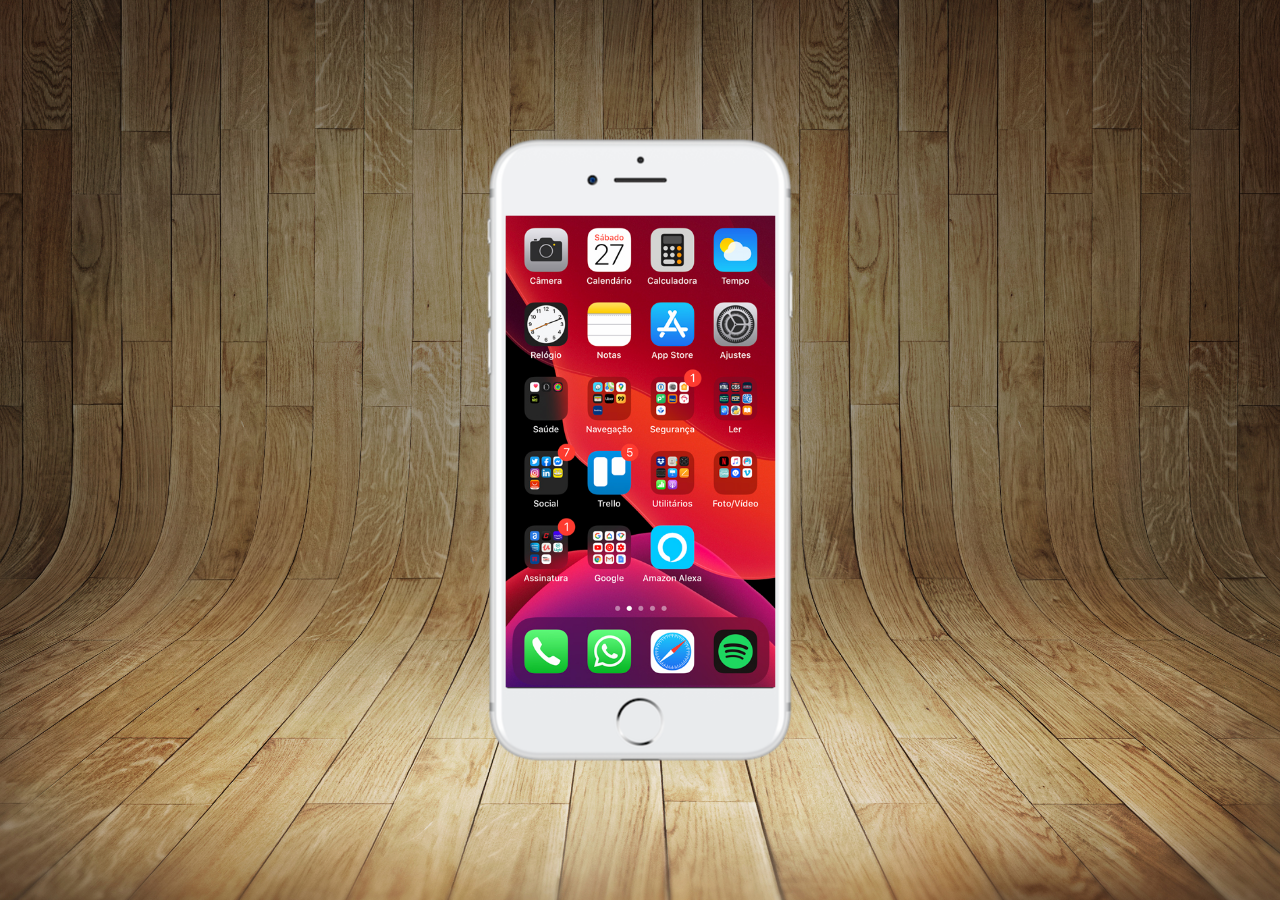
==== index.html @ b9530f45 "atualização" ====
<!DOCTYPE html>
<html lang="pt-br">
<head>
    <meta charset="UTF-8">
    <meta http-equiv="X-UA-Compatible" content="IE=edge">
    <meta name="viewport" content="width=device-width, initial-scale=1.0">
    <link rel="shortcut icon" href="favicon.ico" type="image/x-icon">
    <link rel="stylesheet" href="estilos/style.css">
    <title>Projeto de Redes Sociais</title>
</head>
<body>
    <main>
        <section id="telefone">
            <iframe src="home.html" name="tela" id="tela" frameborder="0"></iframe>
        </section>

        <section id="social">

        </section>
    </main>
</body>
</html>
---- estilos/style.css ----
@charset "UTF-8";

*{
    margin: 0px;
    padding: 0px;
    font-family: Arial, Helvetica, sans-serif;
}
html, body{
    height: 100vh;
    width: 100vw;
    background-color: black;
}
body{
    background-image: url('../imagens/fundo-madeira.jpg');
    background-repeat: no-repeat;
    background-size: cover;
    background-attachment: fixed;
    background-position: center center;
}
main{
    height: 100vh;
    position: relative;
}
section#telefone{
    position: absolute;
    top: 50%;
    left: 50%;
    transform: translate(-50%,-50%);

    height: 627px;
    width: 311px;
    background-image: url('../imagens/frame-iphone.png');
    background-repeat: no-repeat;
    
}
iframe#tela{
    position: relative;
    top: 79px;
    left: 21px;
    width: 270px;
    height: 472px;
}
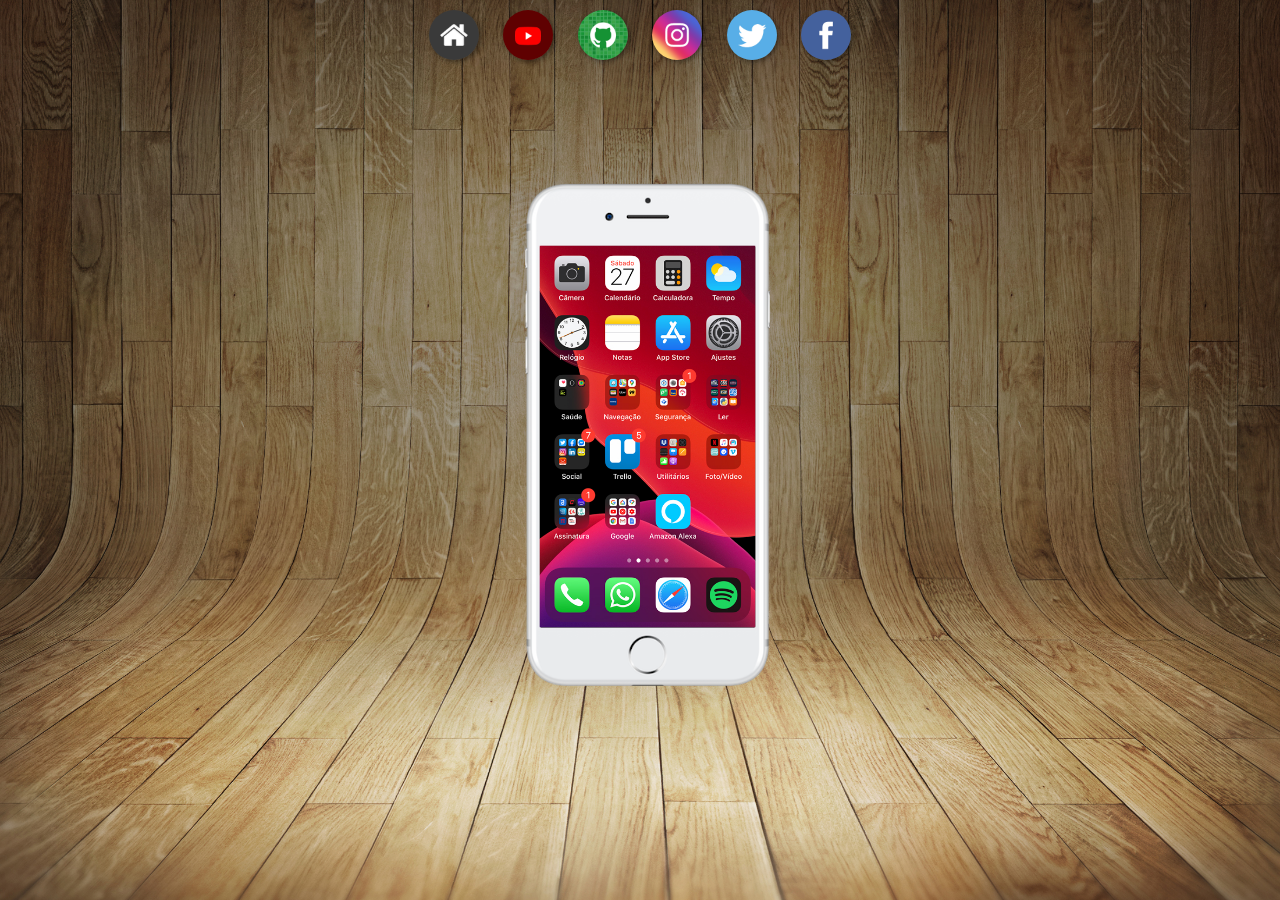
==== commit fb4535b8: "atualização botões" ====
--- a/index.html
+++ b/index.html
@@ -11,11 +11,18 @@
 <body>
     <main>
         <section id="telefone">
-            <iframe src="home.html" name="tela" id="tela" frameborder="0"></iframe>
+            <iframe src="home.html" name="tela" id="tela" frameborder="0">
+                Seu navegador não é compatível com isso.
+            </iframe>
         </section>
 
         <section id="social">
-
+            <a href="" target="tela"><img src="imagens/logo-home.jpg" alt="home"></a>
+            <a href="" target="tela"><img src="imagens/logo-youtube.jpg" alt="youtube"></a>
+            <a href="" target="tela"><img src="imagens/logo-github.jpg" alt="github"></a>
+            <a href="" target="tela"><img src="imagens/logo-instagram.jpg" alt="instagram"></a>
+            <a href="" target="tela"><img src="imagens/logo-twitter.jpg" alt="twiter"></a>
+            <a href="" target="tela"><img src="imagens/logo-facebook.jpg" alt="facebook"></a>
         </section>
     </main>
 </body>
--- a/estilos/style.css
+++ b/estilos/style.css
@@ -23,20 +23,38 @@
 }
 section#telefone{
     position: absolute;
-    top: 50%;
-    left: 50%;
+    top: 55%;
+    left: 53%;
     transform: translate(-50%,-50%);
 
     height: 627px;
     width: 311px;
+
     background-image: url('../imagens/frame-iphone.png');
     background-repeat: no-repeat;
+    background-size: 250px 507px;
     
 }
 iframe#tela{
     position: relative;
-    top: 79px;
-    left: 21px;
-    width: 270px;
-    height: 472px;
-}+    top: 64px;
+    left: 17px;
+    width: 216px;
+    height: 382px;
+}
+section#social{
+    text-align: center;
+}
+section#social img{
+    width: 50px;
+    margin: 10px;
+    border-radius: 50%;
+    box-shadow: 2px 2px 5px rgba(0, 0, 0, 0.404);
+}
+    section#social img:hover{
+    border: 3px solid gray;
+    transform: translate(-3px,-3px);
+    box-shadow: 5px 5px 10px black;
+    transition: transform 0.28s, border 0.5s;
+    }
+
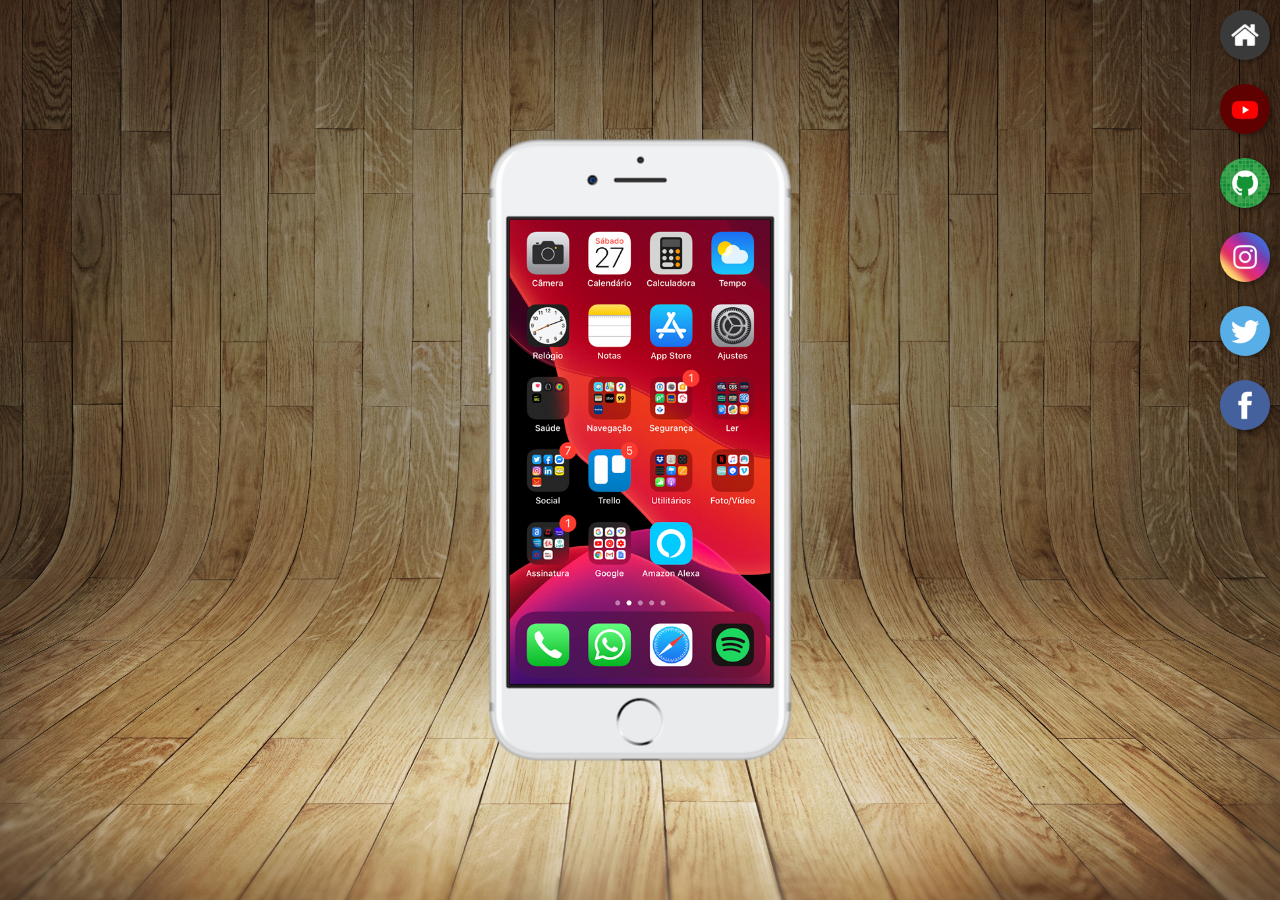
==== commit 761e5c63: "atualização" ====
--- a/index.html
+++ b/index.html
@@ -17,12 +17,12 @@
         </section>
 
         <section id="social">
-            <a href="" target="tela"><img src="imagens/logo-home.jpg" alt="home"></a>
-            <a href="" target="tela"><img src="imagens/logo-youtube.jpg" alt="youtube"></a>
-            <a href="" target="tela"><img src="imagens/logo-github.jpg" alt="github"></a>
-            <a href="" target="tela"><img src="imagens/logo-instagram.jpg" alt="instagram"></a>
-            <a href="" target="tela"><img src="imagens/logo-twitter.jpg" alt="twiter"></a>
-            <a href="" target="tela"><img src="imagens/logo-facebook.jpg" alt="facebook"></a>
+            <a href="home.html" target="tela"><img src="imagens/logo-home.jpg" alt="home"></a><br>
+            <a href="yotube.html" target="tela"><img src="imagens/logo-youtube.jpg" alt="youtube"></a><br>
+            <a href="github.html" target="tela"><img src="imagens/logo-github.jpg" alt="github"></a><br>
+            <a href="instagram.html" target="tela"><img src="imagens/logo-instagram.jpg" alt="instagram"></a><br>
+            <a href="twitter.html" target="tela"><img src="imagens/logo-twitter.jpg" alt="twiter"></a><br>
+            <a href="face.html" target="tela"><img src="imagens/logo-facebook.jpg" alt="facebook"></a>
         </section>
     </main>
 </body>
--- a/estilos/style.css
+++ b/estilos/style.css
@@ -4,6 +4,10 @@
     margin: 0px;
     padding: 0px;
     font-family: Arial, Helvetica, sans-serif;
+}
+::-webkit-scrollbar{
+    width: 0px;
+    height: 0px;
 }
 html, body{
     height: 100vh;
@@ -23,8 +27,8 @@
 }
 section#telefone{
     position: absolute;
-    top: 55%;
-    left: 53%;
+    top: 50%;
+    left: 50%;
     transform: translate(-50%,-50%);
 
     height: 627px;
@@ -32,18 +36,17 @@
 
     background-image: url('../imagens/frame-iphone.png');
     background-repeat: no-repeat;
-    background-size: 250px 507px;
     
 }
 iframe#tela{
     position: relative;
-    top: 64px;
-    left: 17px;
-    width: 216px;
-    height: 382px;
+    top: 83px;
+    left: 24.67px;
+    width: 261px;
+    height: 465px;
 }
 section#social{
-    text-align: center;
+    text-align: right;
 }
 section#social img{
     width: 50px;
@@ -52,7 +55,7 @@
     box-shadow: 2px 2px 5px rgba(0, 0, 0, 0.404);
 }
     section#social img:hover{
-    border: 3px solid gray;
+    border: 2px solid gray;
     transform: translate(-3px,-3px);
     box-shadow: 5px 5px 10px black;
     transition: transform 0.28s, border 0.5s;
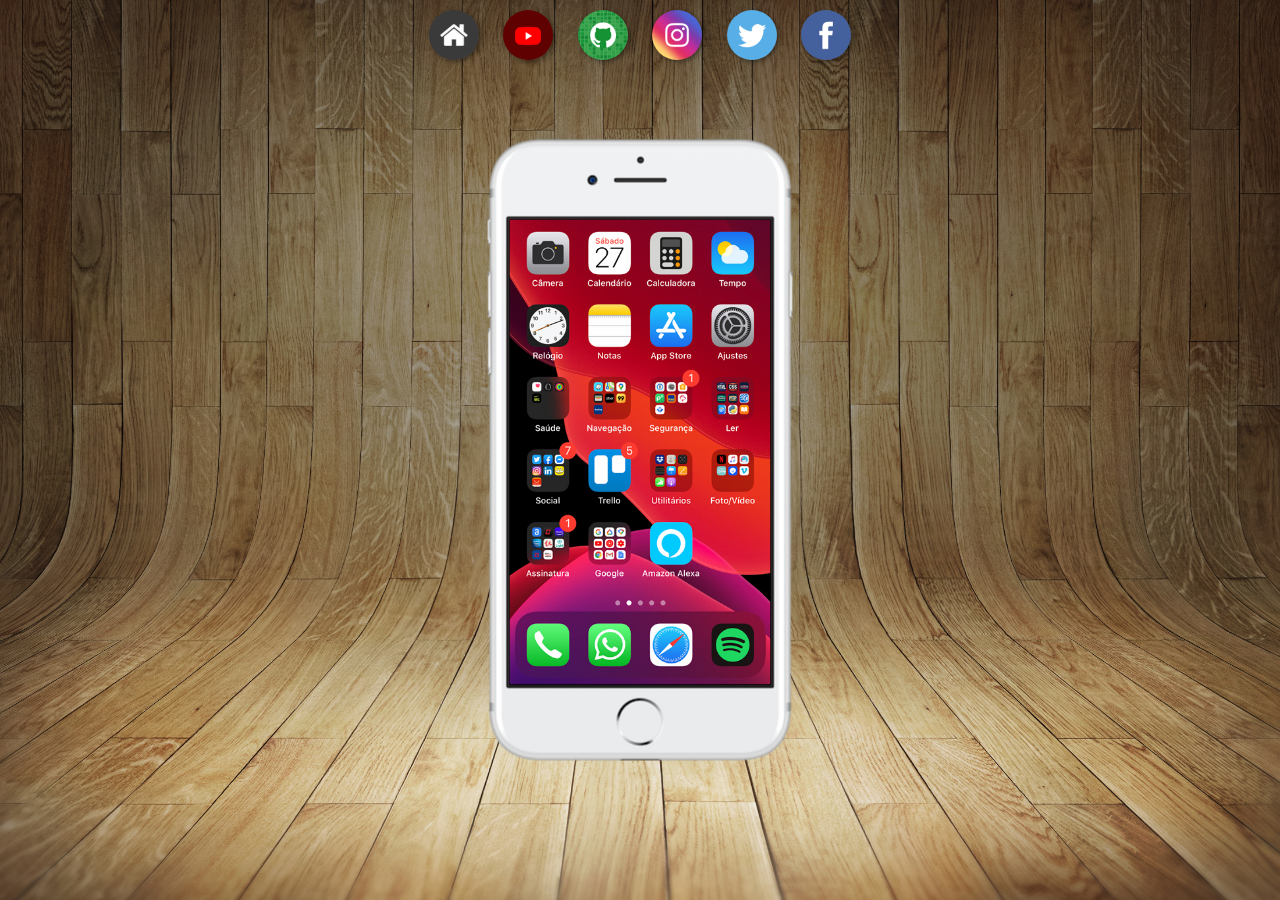
==== commit df57ac87: "centralização logos" ====
--- a/index.html
+++ b/index.html
@@ -17,11 +17,11 @@
         </section>
 
         <section id="social">
-            <a href="home.html" target="tela"><img src="imagens/logo-home.jpg" alt="home"></a><br>
-            <a href="yotube.html" target="tela"><img src="imagens/logo-youtube.jpg" alt="youtube"></a><br>
-            <a href="github.html" target="tela"><img src="imagens/logo-github.jpg" alt="github"></a><br>
-            <a href="instagram.html" target="tela"><img src="imagens/logo-instagram.jpg" alt="instagram"></a><br>
-            <a href="twitter.html" target="tela"><img src="imagens/logo-twitter.jpg" alt="twiter"></a><br>
+            <a href="home.html" target="tela"><img src="imagens/logo-home.jpg" alt="home"></a>
+            <a href="yotube.html" target="tela"><img src="imagens/logo-youtube.jpg" alt="youtube"></a>
+            <a href="github.html" target="tela"><img src="imagens/logo-github.jpg" alt="github"></a>
+            <a href="instagram.html" target="tela"><img src="imagens/logo-instagram.jpg" alt="instagram"></a>
+            <a href="twitter.html" target="tela"><img src="imagens/logo-twitter.jpg" alt="twiter"></a>
             <a href="face.html" target="tela"><img src="imagens/logo-facebook.jpg" alt="facebook"></a>
         </section>
     </main>
--- a/estilos/style.css
+++ b/estilos/style.css
@@ -46,7 +46,7 @@
     height: 465px;
 }
 section#social{
-    text-align: right;
+    text-align: center;
 }
 section#social img{
     width: 50px;
